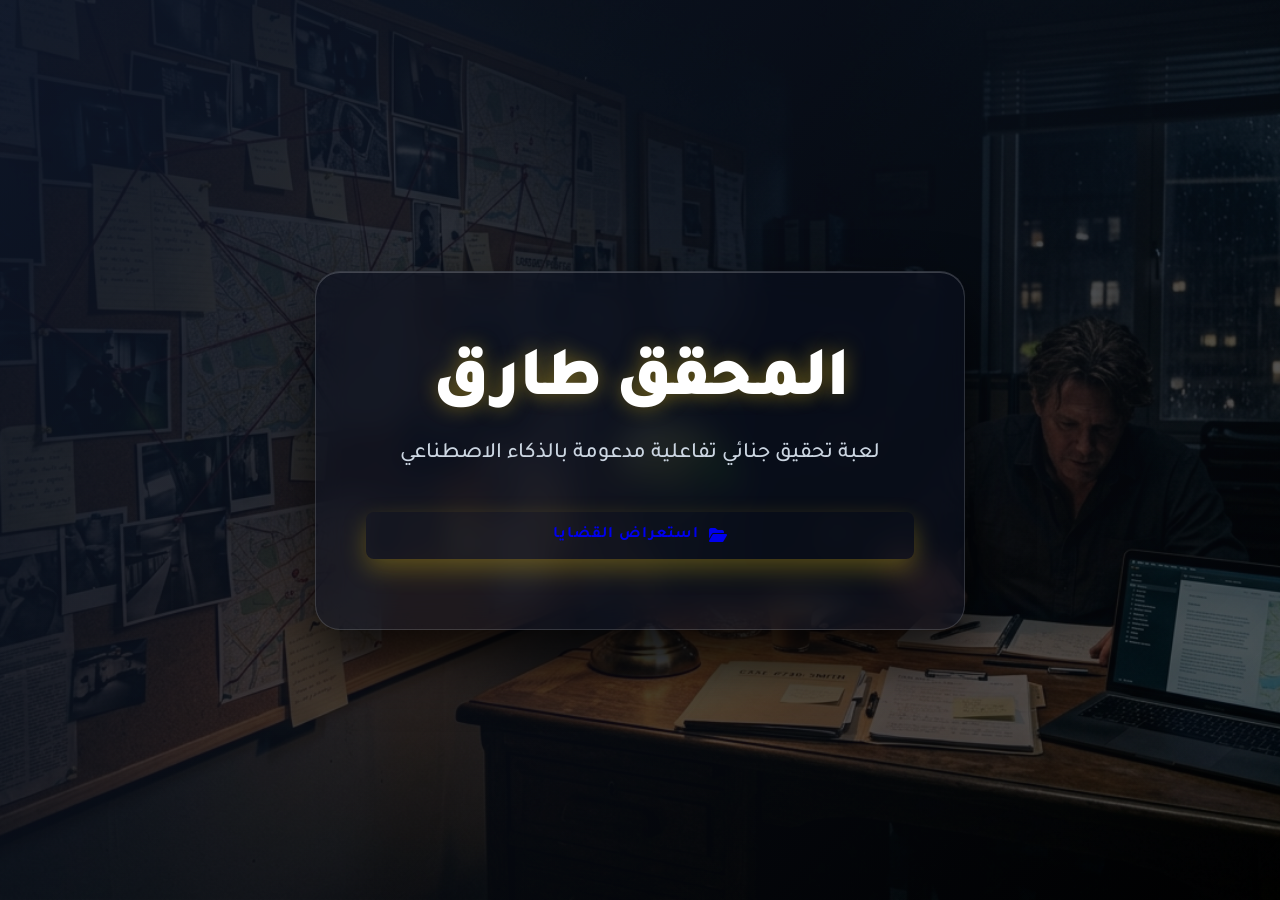
==== index.html @ dc8d4d78 "1212" ====
<!DOCTYPE html>
<html lang="ar" dir="rtl">
<head>
    <meta charset="UTF-8">
    <meta name="viewport" content="width=device-width, initial-scale=1.0">
    <title>المحقق طارق</title>
    <link rel="stylesheet" href="style.css">
    <link href="https://fonts.googleapis.com/css2?family=Tajawal:wght@400;500;700;900&display=swap" rel="stylesheet">
    <link rel="stylesheet" href="https://cdnjs.cloudflare.com/ajax/libs/font-awesome/6.4.0/css/all.min.css">
</head>
<body class="landing-body">
    <!-- Animated Slideshow Backgrounds -->
    <ul class="slideshow">
      <li><span></span></li>
      <li><span></span></li>
      <li><span></span></li>
    </ul>
    
    <div class="landing-overlay"></div>

    <div class="landing-content">
        <h1 class="landing-title">المحقق طارق</h1>
        <p class="landing-desc">لعبة تحقيق جنائي تفاعلية مدعومة بالذكاء الاصطناعي</p>
        <a href="cases_hub.html" class="btn btn-yellow start-btn"><i class="fas fa-folder-open"></i> استعراض القضايا</a>
    </div>
</body>
</html>
---- style.css ----
:root {
    --bg-dark: #09090b;
    --panel-bg: rgba(9, 9, 11, 0.75); /* Darker glassmorphism */
    --border-color: rgba(255, 255, 255, 0.08);
    --text-primary: #f8fafc;
    --text-secondary: #94a3b8;
    --accent-red: #e63946;
    --accent-red-hover: #b91c1c;
    --accent-white: #ffffff;
    --chat-detective: rgba(255, 255, 255, 0.1);
    --chat-suspect: rgba(230, 57, 70, 0.15); /* Tint of red for suspect */
    --nervous-color: #ef4444;
}

* {
    margin: 0;
    padding: 0;
    box-sizing: border-box;
    font-family: 'Tajawal', sans-serif;
}

body {
    background-color: var(--bg-dark);
    background-image: url('bg.jpg');
    background-size: cover;
    background-position: center;
    background-attachment: fixed;
    color: var(--text-primary);
    min-height: 100vh;
    display: flex;
    justify-content: center;
    align-items: center;
    position: relative;
}

.overlay {
    position: fixed;
    top: 0;
    left: 0;
    width: 100%;
    height: 100%;
    background: radial-gradient(circle at center, rgba(0,0,0,0.4) 0%, rgba(0,0,0,0.85) 100%);
    z-index: -1;
}

/* ============================
   Landing Page Styles
============================ */
.landing-body {
    display: flex;
    justify-content: center;
    align-items: center;
    height: 100vh;
    background-color: #050505;
    position: relative;
    overflow: hidden;
}

.slideshow {
    list-style: none;
    width: 100%;
    height: 100vh;
    position: fixed;
    top: 0;
    left: 0;
    z-index: 0;
    padding: 0;
    margin: 0;
}

.slideshow li span {
    width: 100%;
    height: 100%;
    position: absolute;
    top: 0;
    left: 0;
    color: transparent;
    background-size: cover;
    background-position: center center;
    opacity: 0;
    animation: imageAnimation 18s linear infinite 0s;
    /* Adding a subtle zoom effect */
    transform: scale(1.05);
}

.slideshow li:nth-child(1) span { 
    background-image: url('slide1.png'); 
}
.slideshow li:nth-child(2) span { 
    background-image: url('slide2.png'); 
    animation-delay: 6s; 
}
.slideshow li:nth-child(3) span { 
    background-image: url('slide3.png'); 
    animation-delay: 12s; 
}

@keyframes imageAnimation {
    0% { opacity: 0; transform: scale(1.05); }
    15% { opacity: 1; }
    33% { opacity: 1; }
    48% { opacity: 0; transform: scale(1.1); }
    100% { opacity: 0; transform: scale(1.05); }
}

.landing-overlay {
    position: fixed;
    top: 0;
    left: 0;
    width: 100%;
    height: 100%;
    background: linear-gradient(135deg, rgba(15, 23, 42, 0.9) 0%, rgba(0, 0, 0, 0.6) 100%);
    z-index: 1;
}

.landing-content {
    position: relative;
    z-index: 2;
    background: rgba(10, 15, 30, 0.6);
    padding: 70px 50px;
    border-radius: 25px;
    text-align: center;
    backdrop-filter: blur(15px);
    -webkit-backdrop-filter: blur(15px);
    border: 1px solid rgba(255, 255, 255, 0.15);
    box-shadow: 0 30px 60px rgba(0,0,0,0.8), inset 0 1px 0 rgba(255,255,255,0.2);
    max-width: 650px;
    width: 90%;
    animation: slideUpFade 1s cubic-bezier(0.16, 1, 0.3, 1);
}

@keyframes slideUpFade {
    0% { opacity: 0; transform: translateY(50px); }
    100% { opacity: 1; transform: translateY(0); }
}

.landing-title {
    font-size: 70px;
    font-weight: 900;
    color: #fff;
    margin-bottom: 15px;
    text-shadow: 0 0 20px rgba(250, 204, 21, 0.4);
    letter-spacing: -2px;
}

.landing-desc {
    font-size: 22px;
    color: #cbd5e1;
    margin-bottom: 45px;
    font-weight: 500;
}

.start-btn {
    font-size: 24px;
    padding: 18px 50px;
    border-radius: 50px;
    text-transform: uppercase;
    letter-spacing: 1px;
    box-shadow: 0 10px 25px rgba(250, 204, 21, 0.3);
    transition: all 0.4s cubic-bezier(0.175, 0.885, 0.32, 1.275);
}

.start-btn:hover {
    transform: translateY(-5px) scale(1.05);
    box-shadow: 0 15px 35px rgba(250, 204, 21, 0.5);
}

.case-card {
    background: var(--panel-bg);
    backdrop-filter: blur(15px);
    border: 1px solid var(--border-color);
    border-radius: 12px;
    padding: 20px;
    box-shadow: 0 10px 30px rgba(0,0,0,0.5);
}
.case-header {
    display: flex;
    justify-content: space-between;
    margin-bottom: 15px;
    font-size: 12px;
    font-weight: bold;
}
.badge {
    background: rgba(16, 185, 129, 0.2);
    color: #34d399;
    padding: 3px 8px;
    border-radius: 4px;
}
.case-id {
    color: var(--text-secondary);
    letter-spacing: 1px;
}
.case-body h3 {
    font-size: 24px;
    margin-bottom: 5px;
}
.case-body p {
    color: var(--text-secondary);
    font-size: 14px;
}

.action-buttons {
    display: flex;
    flex-direction: column;
    gap: 12px;
}

.btn {
    width: 100%;
    padding: 14px;
    border: none;
    border-radius: 8px;
    font-size: 16px;
    font-weight: 700;
    cursor: pointer;
    display: flex;
    justify-content: center;
    align-items: center;
    gap: 10px;
    transition: all 0.2s;
    text-decoration: none;
}
.btn-white {
    background: var(--accent-white);
    color: var(--bg-dark);
}
.btn-white:hover {
    background: #e2e8f0;
}
.btn-red {
    background: var(--accent-red);
    color: white;
}
.btn-red:hover {
    background: var(--accent-red-hover);
}

.social-buttons {
    display: flex;
    gap: 10px;
}
.social-buttons .btn {
    font-size: 14px;
    padding: 10px;
}
.btn-dark {
    background: rgba(255,255,255,0.05);
    color: white;
    border: 1px solid var(--border-color);
}
.btn-dark:hover {
    background: rgba(255,255,255,0.1);
}
.btn-discord {
    background: rgba(88, 101, 242, 0.1);
    color: #5865F2;
    border: 1px solid rgba(88, 101, 242, 0.3);
}

.info-section {
    margin-top: 20px;
    text-align: center;
}
.info-section h3 {
    font-size: 18px;
    color: var(--text-secondary);
    margin-bottom: 10px;
}
.info-desc {
    font-size: 14px;
    color: var(--text-secondary);
    margin-bottom: 25px;
}

.feature-cards {
    display: flex;
    flex-direction: column;
    gap: 15px;
    text-align: right;
}
.feature-card {
    background: var(--panel-bg);
    backdrop-filter: blur(10px);
    border: 1px solid var(--border-color);
    border-radius: 12px;
    padding: 15px;
    display: flex;
    gap: 15px;
    align-items: center;
}
.feature-card i {
    font-size: 24px;
    color: var(--accent-red);
    width: 30px;
    text-align: center;
}
.feature-card h4 {
    font-size: 16px;
    margin-bottom: 5px;
}
.feature-card p {
    font-size: 13px;
    color: var(--text-secondary);
    line-height: 1.4;
}

/* ============================
   Chat Interface Styles
============================ */
.chat-body {
    overflow: hidden;
}

.app-container {
    width: 100%;
    max-width: 900px;
    height: 85vh;
    background: var(--panel-bg);
    backdrop-filter: blur(15px);
    -webkit-backdrop-filter: blur(15px);
    border: 1px solid var(--border-color);
    border-radius: 20px;
    display: flex;
    flex-direction: column;
    overflow: hidden;
    box-shadow: 0 25px 50px -12px rgba(0, 0, 0, 0.7);
}

.chat-header {
    display: flex;
    justify-content: space-between;
    align-items: center;
    padding: 15px 20px;
    background: rgba(0,0,0,0.5);
    border-bottom: 1px solid var(--border-color);
}

.profile-info {
    display: flex;
    align-items: center;
    gap: 15px;
}
.back-btn {
    margin-left: 10px;
    text-decoration: none;
}

.avatar {
    position: relative;
    width: 45px;
    height: 45px;
}

.avatar img {
    width: 100%;
    height: 100%;
    border-radius: 50%;
    object-fit: cover;
    border: 2px solid var(--accent-red);
}

.status-indicator {
    position: absolute;
    bottom: 2px;
    right: 2px;
    width: 12px;
    height: 12px;
    background-color: #10b981; 
    border-radius: 50%;
    border: 2px solid var(--bg-dark);
    transition: background-color 0.3s;
}

.status-indicator.nervous {
    background-color: var(--nervous-color);
    box-shadow: 0 0 8px var(--nervous-color);
}

.user-details h2 {
    font-size: 16px;
    font-weight: 700;
}

.status-text {
    font-size: 12px;
    color: var(--text-secondary);
    transition: color 0.3s;
}

.status-text.nervous {
    color: var(--nervous-color);
}

.icon-btn {
    background: none;
    border: none;
    color: var(--text-secondary);
    font-size: 18px;
    cursor: pointer;
    transition: color 0.2s;
}

.icon-btn:hover {
    color: var(--text-primary);
}

.chat-area {
    flex: 1;
    padding: 20px;
    overflow-y: auto;
    display: flex;
    flex-direction: column;
    gap: 15px;
    scrollbar-width: thin;
    scrollbar-color: var(--border-color) transparent;
}

.chat-area::-webkit-scrollbar {
    width: 6px;
}
.chat-area::-webkit-scrollbar-thumb {
    background-color: var(--border-color);
    border-radius: 10px;
}

.message-wrapper {
    display: flex;
    flex-direction: column;
    max-width: 85%;
    animation: fadeIn 0.3s ease-out forwards;
}

@keyframes fadeIn {
    from { opacity: 0; transform: translateY(10px); }
    to { opacity: 1; transform: translateY(0); }
}

.message-wrapper.detective {
    align-self: flex-start;
}

.message-wrapper.suspect {
    align-self: flex-end;
}

.message-wrapper.system-message {
    align-self: center;
    max-width: 90%;
    background: rgba(255, 255, 255, 0.05);
    padding: 8px 15px;
    border-radius: 20px;
    font-size: 12px;
    color: var(--text-secondary);
    text-align: center;
    border: 1px solid var(--border-color);
}

.message-content {
    padding: 12px 16px;
    border-radius: 18px;
    font-size: 14px;
    line-height: 1.5;
    position: relative;
    border: 1px solid var(--border-color);
}

.detective .message-content {
    background-color: var(--chat-detective);
    border-top-right-radius: 4px;
}

.suspect .message-content {
    background-color: var(--chat-suspect);
    border-top-left-radius: 4px;
}

.body-language {
    display: block;
    font-size: 12px;
    font-style: italic;
    color: #fca5a5;
    margin-top: 5px;
    padding-top: 5px;
    border-top: 1px dashed rgba(255, 255, 255, 0.1);
}

.evidence-tag {
    display: inline-block;
    background: rgba(234, 179, 8, 0.2);
    color: #fde047;
    padding: 2px 6px;
    border-radius: 4px;
    font-size: 11px;
    margin-top: 5px;
    border: 1px solid rgba(234, 179, 8, 0.4);
}

.input-area {
    padding: 15px 20px;
    background: rgba(0,0,0,0.5);
    border-top: 1px solid var(--border-color);
}

.input-wrapper {
    display: flex;
    align-items: center;
    background: rgba(255, 255, 255, 0.05);
    border: 1px solid var(--border-color);
    border-radius: 25px;
    padding: 5px 15px;
}

#userInput {
    flex: 1;
    background: none;
    border: none;
    color: var(--text-primary);
    padding: 10px;
    font-size: 14px;
    outline: none;
}

#userInput::placeholder {
    color: var(--text-secondary);
}

.send-btn {
    color: var(--accent-red);
    width: 35px;
    height: 35px;
    border-radius: 50%;
    display: flex;
    justify-content: center;
    align-items: center;
    background: rgba(230, 57, 70, 0.1);
}
.send-btn:hover {
    background: rgba(230, 57, 70, 0.2);
}

.typing-indicator {
    display: none;
    align-items: center;
    gap: 4px;
    padding: 12px 16px;
    background-color: var(--chat-suspect);
    border: 1px solid var(--border-color);
    border-radius: 18px;
    border-top-left-radius: 4px;
    width: fit-content;
}
.typing-indicator span {
    width: 6px;
    height: 6px;
    background-color: var(--text-secondary);
    border-radius: 50%;
    animation: bounce 1.4s infinite ease-in-out both;
}
.typing-indicator span:nth-child(1) { animation-delay: -0.32s; }
.typing-indicator span:nth-child(2) { animation-delay: -0.16s; }

@keyframes shake {
    0% { transform: translateX(0); }
    25% { transform: translateX(-2px) rotate(-1deg); }
    50% { transform: translateX(2px) rotate(1deg); }
    75% { transform: translateX(-2px) rotate(-1deg); }
    100% { transform: translateX(0); }
}
.message-wrapper.suspect.nervous .message-content {
    animation: shake 0.5s ease-in-out;
    border: 1px solid rgba(239, 68, 68, 0.5);
    box-shadow: 0 0 10px rgba(239, 68, 68, 0.2);
}
/* Append modal styles to the end of style.css */

/* ============================
   Modal Styles
============================ */
.modal-overlay {
    position: fixed;
    top: 0;
    left: 0;
    width: 100%;
    height: 100%;
    background: rgba(0, 0, 0, 0.85);
    backdrop-filter: blur(5px);
    display: flex;
    justify-content: center;
    align-items: center;
    z-index: 1000;
}

.modal-content {
    background: rgba(15, 23, 42, 0.95);
    border: 1px solid var(--accent-red);
    border-radius: 15px;
    width: 90%;
    max-width: 500px;
    padding: 30px;
    box-shadow: 0 0 30px rgba(230, 57, 70, 0.3);
    text-align: right;
    animation: scaleUp 0.3s ease-out forwards;
}

@keyframes scaleUp {
    from { transform: scale(0.9); opacity: 0; }
    to { transform: scale(1); opacity: 1; }
}

.modal-title {
    color: var(--accent-red);
    font-size: 24px;
    margin-bottom: 20px;
    text-align: center;
    border-bottom: 1px solid rgba(230, 57, 70, 0.3);
    padding-bottom: 15px;
}

.modal-body {
    display: flex;
    gap: 20px;
    align-items: flex-start;
}

.modal-body img {
    width: 120px;
    height: 120px;
    border-radius: 10px;
    object-fit: cover;
    border: 2px solid var(--border-color);
}

.modal-details {
    flex: 1;
}

.modal-details h3 {
    font-size: 20px;
    margin-bottom: 5px;
}

.modal-desc {
    color: var(--text-secondary);
    font-size: 14px;
    margin-bottom: 15px;
}

.modal-case-summary h4 {
    color: var(--accent-white);
    font-size: 15px;
    margin-bottom: 5px;
}

.modal-case-summary p {
    color: #cbd5e1;
    font-size: 13px;
    line-height: 1.5;
}

.w-full {
    width: 100%;
}
/* ============================
   End Game Styles
============================ */
.action-area {
    padding: 15px;
    background: rgba(15, 23, 42, 0.95);
    border-top: 1px solid rgba(255, 255, 255, 0.1);
}

.arrest-btn {
    font-size: 18px;
    font-weight: bold;
    padding: 15px;
    box-shadow: 0 0 20px rgba(239, 68, 68, 0.4);
    animation: pulseRed 2s infinite;
}

@keyframes pulseRed {
    0% { box-shadow: 0 0 0 0 rgba(239, 68, 68, 0.7); }
    70% { box-shadow: 0 0 0 15px rgba(239, 68, 68, 0); }
    100% { box-shadow: 0 0 0 0 rgba(239, 68, 68, 0); }
}

.case-closed-overlay {
    position: fixed;
    top: 0;
    left: 0;
    width: 100%;
    height: 100%;
    background: rgba(15, 0, 0, 0.95);
    z-index: 2000;
    display: flex;
    justify-content: center;
    align-items: center;
    backdrop-filter: blur(10px);
}

.case-closed-content {
    text-align: center;
    animation: slamIn 0.5s cubic-bezier(0.175, 0.885, 0.32, 1.275) forwards;
}

@keyframes slamIn {
    0% { transform: scale(5); opacity: 0; }
    50% { transform: scale(0.8); opacity: 1; }
    100% { transform: scale(1); opacity: 1; }
}

.case-closed-title {
    font-size: 60px;
    font-weight: 900;
    color: var(--accent-red);
    letter-spacing: 5px;
    margin-bottom: 10px;
    text-shadow: 0 0 30px rgba(239, 68, 68, 0.8);
    font-family: Arial, sans-serif; /* For better English bold look */
}

.case-closed-subtitle {
    font-size: 20px;
    color: #e2e8f0;
}
/* ============================
   Cases Hub / Corkboard Styles
============================ */
.hub-body {
    display: block;
    background-color: #0d1117; /* Very dark base */
    background-image: 
        radial-gradient(circle at top right, rgba(30, 41, 59, 0.8), transparent 50%),
        linear-gradient(to bottom, transparent, rgba(0,0,0,0.9)),
        url('https://www.transparenttextures.com/patterns/wood-pattern.png'); /* Subtle texture */
    background-size: cover, cover, auto;
    background-attachment: fixed;
    min-height: 100vh;
    padding: 40px 20px;
    overflow-x: hidden;
    overflow-y: auto;
}

.hub-container {
    max-width: 1400px;
    margin: 0 auto;
    position: relative;
    z-index: 2;
}

.hub-header {
    text-align: left; /* Depending on dir=rtl, this will align right actually */
    margin-bottom: 50px;
    border-bottom: 2px solid rgba(255,255,255,0.05);
    padding-bottom: 20px;
}

.hub-title {
    font-size: 40px;
    font-weight: 900;
    color: #f8fafc;
    letter-spacing: 2px;
}

.hub-subtitle {
    color: #94a3b8;
    font-size: 16px;
    margin-top: 5px;
}

/* Category Sections */
.category-header {
    display: flex;
    align-items: center;
    gap: 15px;
    margin-top: 60px;
    margin-bottom: 20px;
}

.cat-icon {
    width: 40px;
    height: 40px;
    background: rgba(250, 204, 21, 0.1);
    color: var(--accent-yellow);
    border-radius: 8px;
    display: flex;
    align-items: center;
    justify-content: center;
    font-size: 20px;
}

.cat-title-area h3 {
    color: #f8fafc;
    font-size: 24px;
    font-weight: bold;
}
.cat-title-area p {
    color: #64748b;
    font-size: 14px;
}

/* Cards Grid */
.cases-grid {
    display: grid;
    grid-template-columns: repeat(auto-fill, minmax(320px, 1fr));
    gap: 25px;
}

/* The File Card */
.case-card {
    background: rgba(15, 23, 42, 0.7);
    border: 1px solid rgba(255, 255, 255, 0.1);
    border-top: 3px solid rgba(255, 255, 255, 0.2);
    border-radius: 6px;
    padding: 25px;
    position: relative;
    cursor: pointer;
    transition: all 0.3s ease;
    backdrop-filter: blur(5px);
    box-shadow: 0 10px 30px rgba(0,0,0,0.5);
    display: flex;
    flex-direction: column;
}

.case-card:hover {
    transform: translateY(-5px) rotate(1deg);
    border-color: rgba(250, 204, 21, 0.4);
    box-shadow: 0 15px 40px rgba(0,0,0,0.7);
}

/* The Red Pin */
.card-pin {
    position: absolute;
    top: -10px;
    left: 50%;
    transform: translateX(-50%);
    width: 16px;
    height: 16px;
    background: radial-gradient(circle at 30% 30%, #ff6b6b, #cc0000);
    border-radius: 50%;
    box-shadow: 2px 5px 5px rgba(0,0,0,0.6), inset -2px -2px 4px rgba(0,0,0,0.4);
    z-index: 10;
}
.card-pin::after {
    content: '';
    position: absolute;
    top: 14px;
    left: 7px;
    width: 2px;
    height: 10px;
    background: #555;
    z-index: -1;
}

/* Badges inside card */
.card-badges {
    display: flex;
    justify-content: flex-end;
    gap: 10px;
    margin-bottom: 15px;
}

.badge {
    padding: 3px 10px;
    border-radius: 20px;
    font-size: 11px;
    font-weight: bold;
    border: 1px solid;
}

.new-badge {
    background: rgba(239, 68, 68, 0.1);
    color: var(--accent-red);
    border-color: var(--accent-red);
}

/* Typography inside card */
.card-title {
    font-size: 22px;
    font-weight: bold;
    color: #fff;
    margin-bottom: 10px;
}

.card-desc {
    color: #94a3b8;
    font-size: 14px;
    line-height: 1.6;
    margin-bottom: 25px;
    flex-grow: 1;
}

/* Card Footer */
.card-footer {
    display: flex;
    justify-content: space-between;
    align-items: center;
    border-top: 1px solid rgba(255,255,255,0.05);
    padding-top: 15px;
}

.suspects-mini {
    display: flex;
}

.small-avatar {
    width: 35px;
    height: 35px;
    border-radius: 50%;
    border: 2px solid #0f172a;
    margin-left: -10px;
    object-fit: cover;
    box-shadow: 0 2px 5px rgba(0,0,0,0.5);
}

.action-text {
    color: var(--text-secondary);
    font-size: 13px;
    transition: color 0.3s;
}

.case-card:hover .action-text {
    color: var(--accent-yellow);
}
/* Animations for suspect cards */
.suspect-card-anim {
    opacity: 0;
    transform: translateY(30px);
    animation: fadeUpIn 0.5s ease-out forwards;
}

@keyframes fadeUpIn {
    to {
        opacity: 1;
        transform: translateY(0);
    }
}
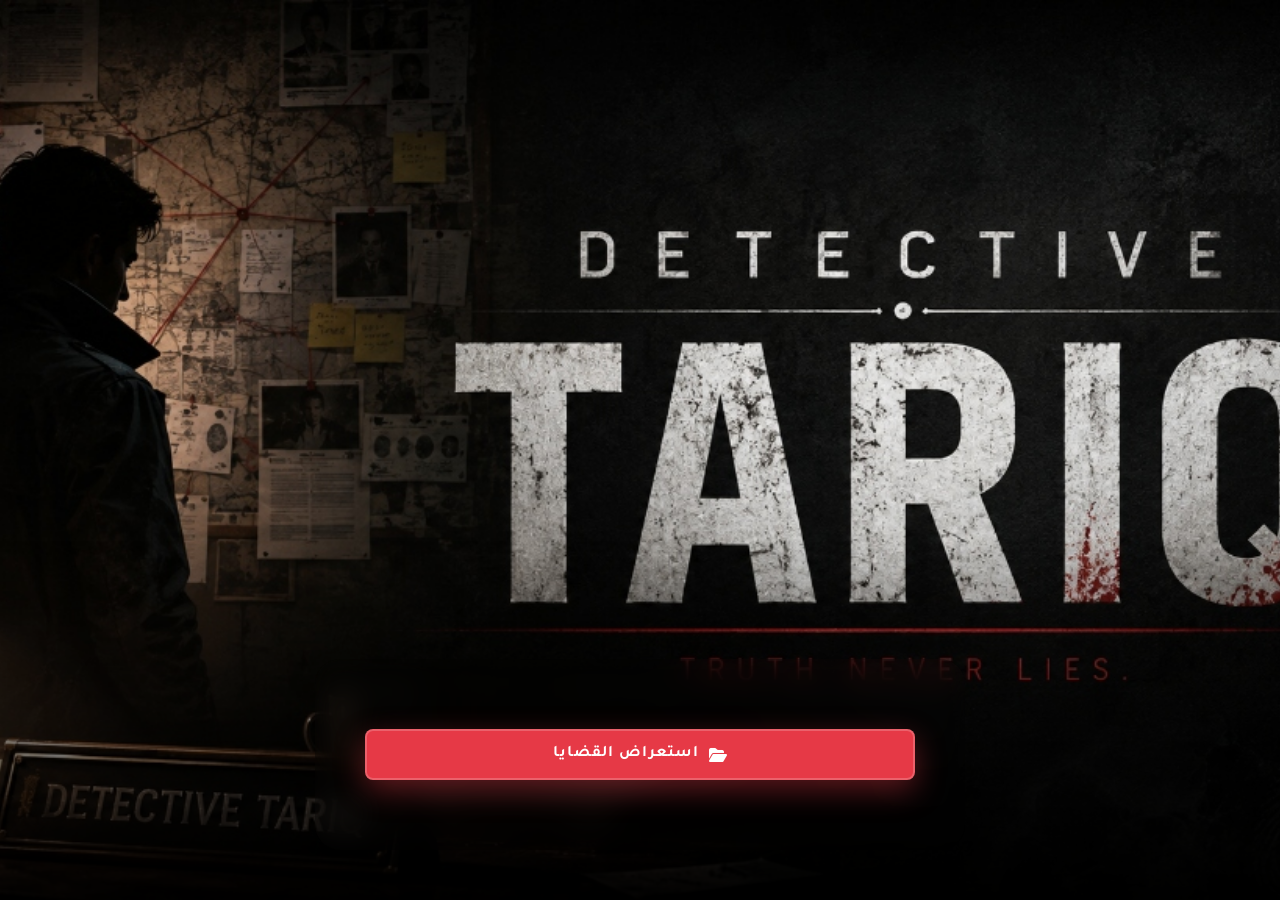
==== commit 1e229e4a: "Add files via upload" ====
--- a/index.html
+++ b/index.html
@@ -8,20 +8,12 @@
     <link href="https://fonts.googleapis.com/css2?family=Tajawal:wght@400;500;700;900&display=swap" rel="stylesheet">
     <link rel="stylesheet" href="https://cdnjs.cloudflare.com/ajax/libs/font-awesome/6.4.0/css/all.min.css">
 </head>
-<body class="landing-body">
-    <!-- Animated Slideshow Backgrounds -->
-    <ul class="slideshow">
-      <li><span></span></li>
-      <li><span></span></li>
-      <li><span></span></li>
-    </ul>
+<body class="landing-body" style="background-image: url('intro_bg.jpg'); background-size: cover; background-position: center;">
     
-    <div class="landing-overlay"></div>
+    <div class="landing-overlay" style="background: linear-gradient(to top, rgba(0,0,0,0.9) 0%, transparent 40%);"></div>
 
-    <div class="landing-content">
-        <h1 class="landing-title">المحقق طارق</h1>
-        <p class="landing-desc">لعبة تحقيق جنائي تفاعلية مدعومة بالذكاء الاصطناعي</p>
-        <a href="cases_hub.html" class="btn btn-yellow start-btn"><i class="fas fa-folder-open"></i> استعراض القضايا</a>
+    <div class="landing-content" style="background: transparent; border: none; box-shadow: none; margin-top: auto; margin-bottom: 50px;">
+        <a href="cases_hub.html" class="btn btn-yellow start-btn" style="background: #e63946; color: white; border: 2px solid rgba(255,255,255,0.2); box-shadow: 0 10px 30px rgba(230, 57, 70, 0.4);"><i class="fas fa-folder-open"></i> استعراض القضايا</a>
     </div>
 </body>
 </html>
